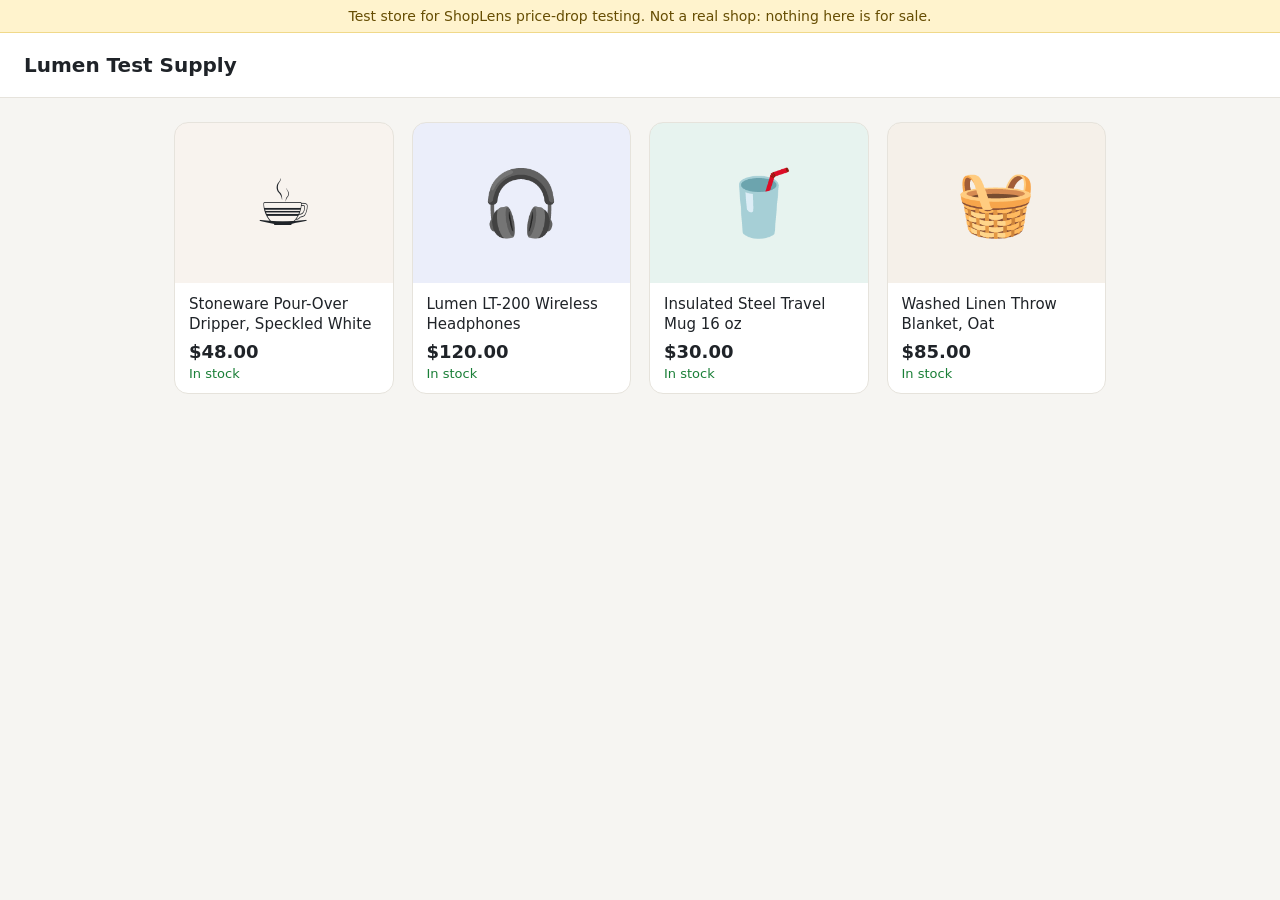
==== index.html @ 5159478b "Lumen Test Supply: static fake shop for ShopLens price-drop testing Co-Authored-By: Claude Opus 5.5 " ====
<!DOCTYPE html>
<html lang="en"><head><meta charset="utf-8"><meta name="viewport" content="width=device-width, initial-scale=1">
<meta name="robots" content="noindex, nofollow"><title>Lumen Test Supply</title>
<link rel="stylesheet" href="style.css"></head>
<body><div class="banner">Test store for ShopLens price-drop testing. Not a real shop: nothing here is for sale.</div><header><a href="./">Lumen Test Supply</a></header><main><div class="grid"><a class="tile" href="products/dripper.html"><div class="img" style="background:#C9A27E22">☕</div><div class="body"><div class="name">Stoneware Pour-Over Dripper, Speckled White</div><div class="price">$48.00</div><div class="stock">In stock</div></div></a><a class="tile" href="products/headphones.html"><div class="img" style="background:#6C7FD822">🎧</div><div class="body"><div class="name">Lumen LT-200 Wireless Headphones</div><div class="price">$120.00</div><div class="stock">In stock</div></div></a><a class="tile" href="products/travel-mug.html"><div class="img" style="background:#4FA38A22">🥤</div><div class="body"><div class="name">Insulated Steel Travel Mug 16 oz</div><div class="price">$30.00</div><div class="stock">In stock</div></div></a><a class="tile" href="products/throw.html"><div class="img" style="background:#B58B5A22">🧺</div><div class="body"><div class="name">Washed Linen Throw Blanket, Oat</div><div class="price">$85.00</div><div class="stock">In stock</div></div></a></div></main></body></html>
---- style.css ----
*{box-sizing:border-box}body{margin:0;font-family:system-ui,-apple-system,Segoe UI,Roboto,sans-serif;background:#f6f5f2;color:#1f2328}
.banner{background:#fff3cd;color:#664d03;text-align:center;padding:8px 12px;font-size:14px;border-bottom:1px solid #f0d98a}
header{padding:20px 24px;background:#fff;border-bottom:1px solid #e6e3dc}header a{color:inherit;text-decoration:none;font-weight:700;font-size:20px}
main{max-width:980px;margin:0 auto;padding:24px}.grid{display:grid;grid-template-columns:repeat(auto-fill,minmax(210px,1fr));gap:18px}
.tile{background:#fff;border:1px solid #e6e3dc;border-radius:14px;overflow:hidden;color:inherit;text-decoration:none;display:block}
.tile:hover{box-shadow:0 4px 14px rgba(0,0,0,.08)}.img{height:160px;display:flex;align-items:center;justify-content:center;font-size:64px}
.tile .body{padding:12px 14px}.name{font-size:15px;line-height:1.3;min-height:40px}.price{font-weight:700;font-size:18px;margin-top:6px}
.stock{color:#1a7f37;font-size:13px;margin-top:4px}.detail{display:grid;grid-template-columns:1fr 1fr;gap:28px;background:#fff;border:1px solid #e6e3dc;border-radius:16px;padding:24px}
.detail .img{height:320px;border-radius:12px;font-size:120px}.detail h1{font-size:24px;margin:0 0 10px}.detail .price{font-size:28px}
.btn{display:inline-block;margin-top:18px;padding:12px 18px;border-radius:10px;background:#ccc;color:#555;cursor:not-allowed}
@media(max-width:640px){.detail{grid-template-columns:1fr}}
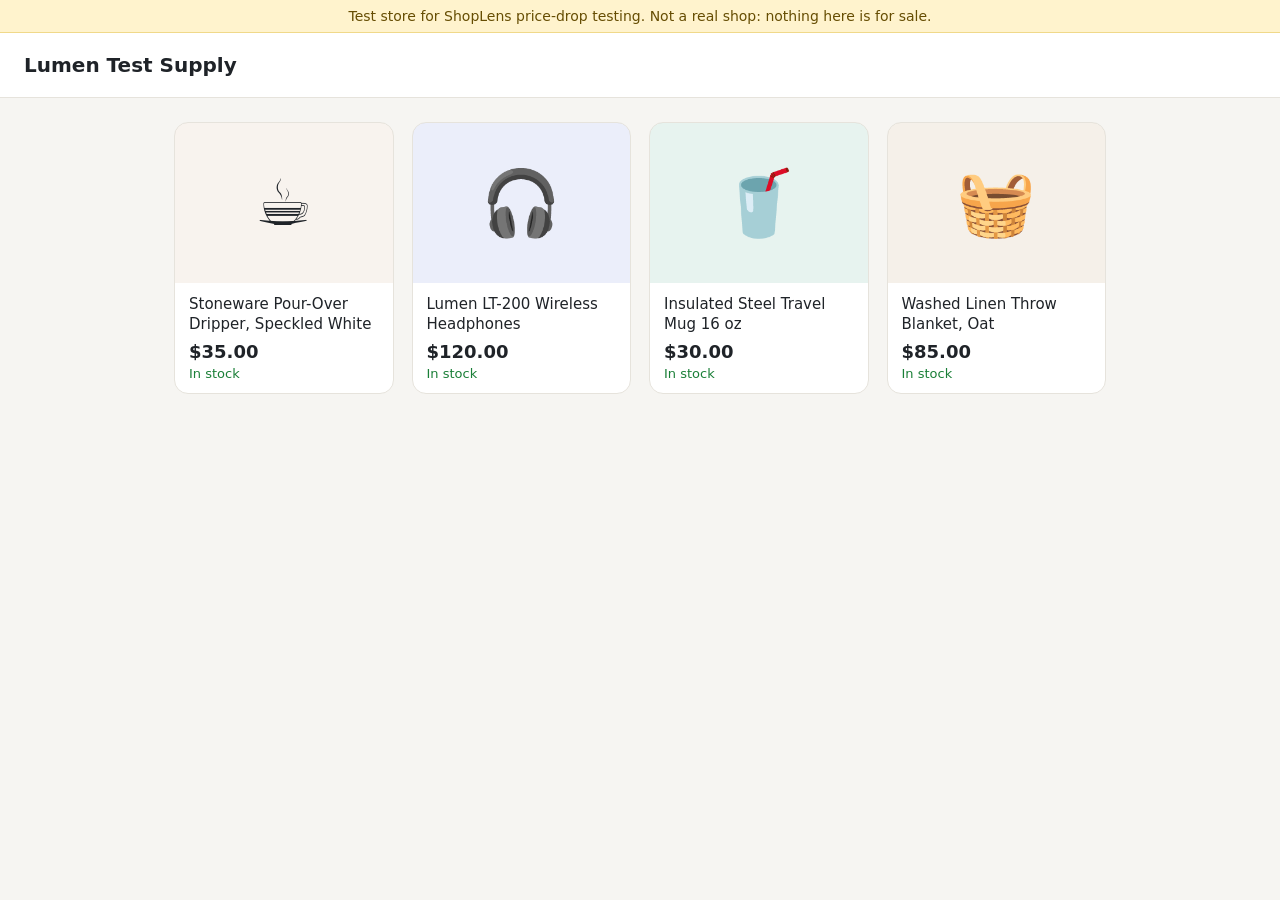
==== commit e5763ae7: "Update index.html" ====
--- a/index.html
+++ b/index.html
@@ -2,4 +2,4 @@
 <html lang="en"><head><meta charset="utf-8"><meta name="viewport" content="width=device-width, initial-scale=1">
 <meta name="robots" content="noindex, nofollow"><title>Lumen Test Supply</title>
 <link rel="stylesheet" href="style.css"></head>
-<body><div class="banner">Test store for ShopLens price-drop testing. Not a real shop: nothing here is for sale.</div><header><a href="./">Lumen Test Supply</a></header><main><div class="grid"><a class="tile" href="products/dripper.html"><div class="img" style="background:#C9A27E22">☕</div><div class="body"><div class="name">Stoneware Pour-Over Dripper, Speckled White</div><div class="price">$48.00</div><div class="stock">In stock</div></div></a><a class="tile" href="products/headphones.html"><div class="img" style="background:#6C7FD822">🎧</div><div class="body"><div class="name">Lumen LT-200 Wireless Headphones</div><div class="price">$120.00</div><div class="stock">In stock</div></div></a><a class="tile" href="products/travel-mug.html"><div class="img" style="background:#4FA38A22">🥤</div><div class="body"><div class="name">Insulated Steel Travel Mug 16 oz</div><div class="price">$30.00</div><div class="stock">In stock</div></div></a><a class="tile" href="products/throw.html"><div class="img" style="background:#B58B5A22">🧺</div><div class="body"><div class="name">Washed Linen Throw Blanket, Oat</div><div class="price">$85.00</div><div class="stock">In stock</div></div></a></div></main></body></html>
+<body><div class="banner">Test store for ShopLens price-drop testing. Not a real shop: nothing here is for sale.</div><header><a href="./">Lumen Test Supply</a></header><main><div class="grid"><a class="tile" href="products/dripper.html"><div class="img" style="background:#C9A27E22">☕</div><div class="body"><div class="name">Stoneware Pour-Over Dripper, Speckled White</div><div class="price">$35.00</div><div class="stock">In stock</div></div></a><a class="tile" href="products/headphones.html"><div class="img" style="background:#6C7FD822">🎧</div><div class="body"><div class="name">Lumen LT-200 Wireless Headphones</div><div class="price">$120.00</div><div class="stock">In stock</div></div></a><a class="tile" href="products/travel-mug.html"><div class="img" style="background:#4FA38A22">🥤</div><div class="body"><div class="name">Insulated Steel Travel Mug 16 oz</div><div class="price">$30.00</div><div class="stock">In stock</div></div></a><a class="tile" href="products/throw.html"><div class="img" style="background:#B58B5A22">🧺</div><div class="body"><div class="name">Washed Linen Throw Blanket, Oat</div><div class="price">$85.00</div><div class="stock">In stock</div></div></a></div></main></body></html>
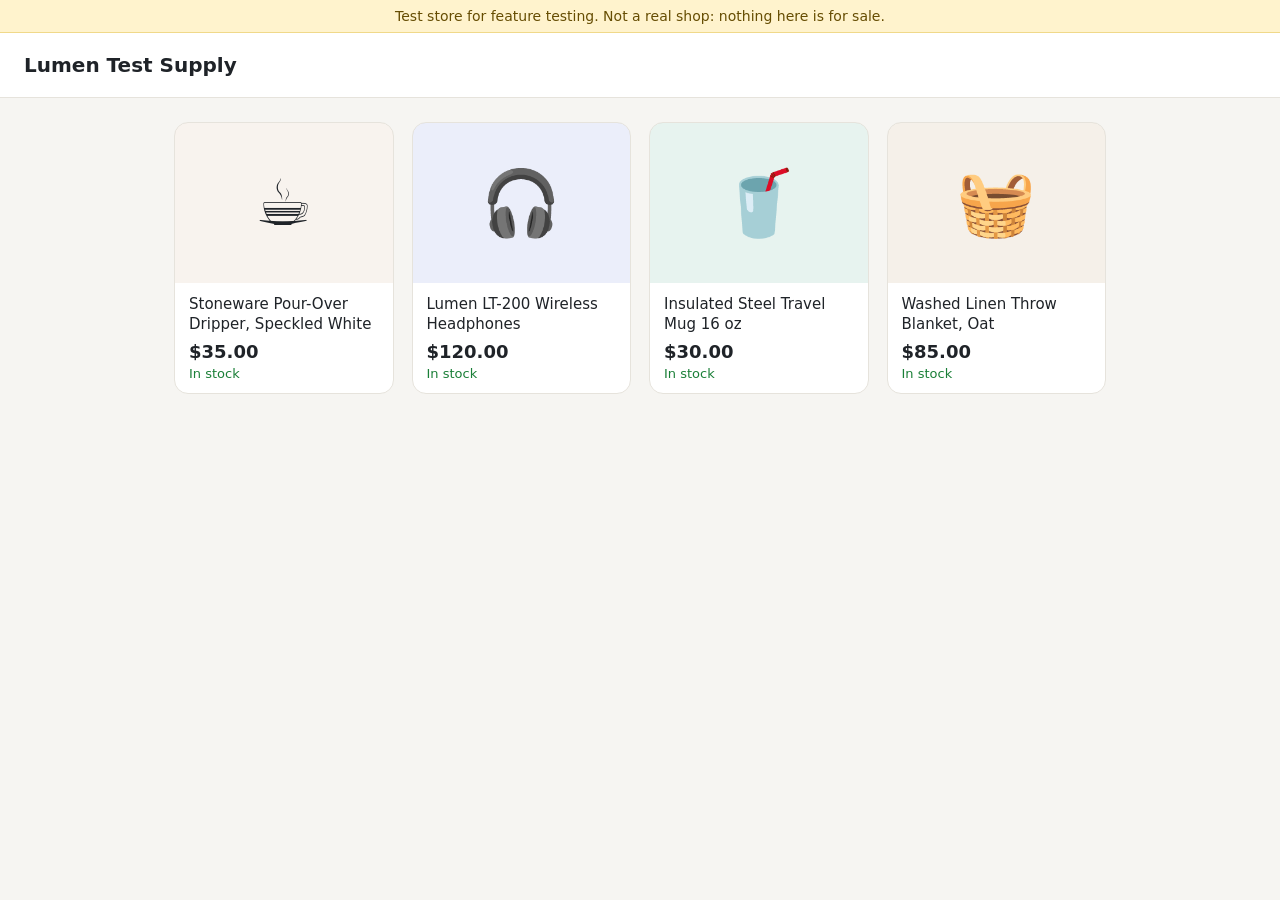
==== commit 6495bf84: "Update index.html" ====
--- a/index.html
+++ b/index.html
@@ -2,4 +2,4 @@
 <html lang="en"><head><meta charset="utf-8"><meta name="viewport" content="width=device-width, initial-scale=1">
 <meta name="robots" content="noindex, nofollow"><title>Lumen Test Supply</title>
 <link rel="stylesheet" href="style.css"></head>
-<body><div class="banner">Test store for ShopLens price-drop testing. Not a real shop: nothing here is for sale.</div><header><a href="./">Lumen Test Supply</a></header><main><div class="grid"><a class="tile" href="products/dripper.html"><div class="img" style="background:#C9A27E22">☕</div><div class="body"><div class="name">Stoneware Pour-Over Dripper, Speckled White</div><div class="price">$35.00</div><div class="stock">In stock</div></div></a><a class="tile" href="products/headphones.html"><div class="img" style="background:#6C7FD822">🎧</div><div class="body"><div class="name">Lumen LT-200 Wireless Headphones</div><div class="price">$120.00</div><div class="stock">In stock</div></div></a><a class="tile" href="products/travel-mug.html"><div class="img" style="background:#4FA38A22">🥤</div><div class="body"><div class="name">Insulated Steel Travel Mug 16 oz</div><div class="price">$30.00</div><div class="stock">In stock</div></div></a><a class="tile" href="products/throw.html"><div class="img" style="background:#B58B5A22">🧺</div><div class="body"><div class="name">Washed Linen Throw Blanket, Oat</div><div class="price">$85.00</div><div class="stock">In stock</div></div></a></div></main></body></html>
+<body><div class="banner">Test store for feature testing. Not a real shop: nothing here is for sale.</div><header><a href="./">Lumen Test Supply</a></header><main><div class="grid"><a class="tile" href="products/dripper.html"><div class="img" style="background:#C9A27E22">☕</div><div class="body"><div class="name">Stoneware Pour-Over Dripper, Speckled White</div><div class="price">$35.00</div><div class="stock">In stock</div></div></a><a class="tile" href="products/headphones.html"><div class="img" style="background:#6C7FD822">🎧</div><div class="body"><div class="name">Lumen LT-200 Wireless Headphones</div><div class="price">$120.00</div><div class="stock">In stock</div></div></a><a class="tile" href="products/travel-mug.html"><div class="img" style="background:#4FA38A22">🥤</div><div class="body"><div class="name">Insulated Steel Travel Mug 16 oz</div><div class="price">$30.00</div><div class="stock">In stock</div></div></a><a class="tile" href="products/throw.html"><div class="img" style="background:#B58B5A22">🧺</div><div class="body"><div class="name">Washed Linen Throw Blanket, Oat</div><div class="price">$85.00</div><div class="stock">In stock</div></div></a></div></main></body></html>
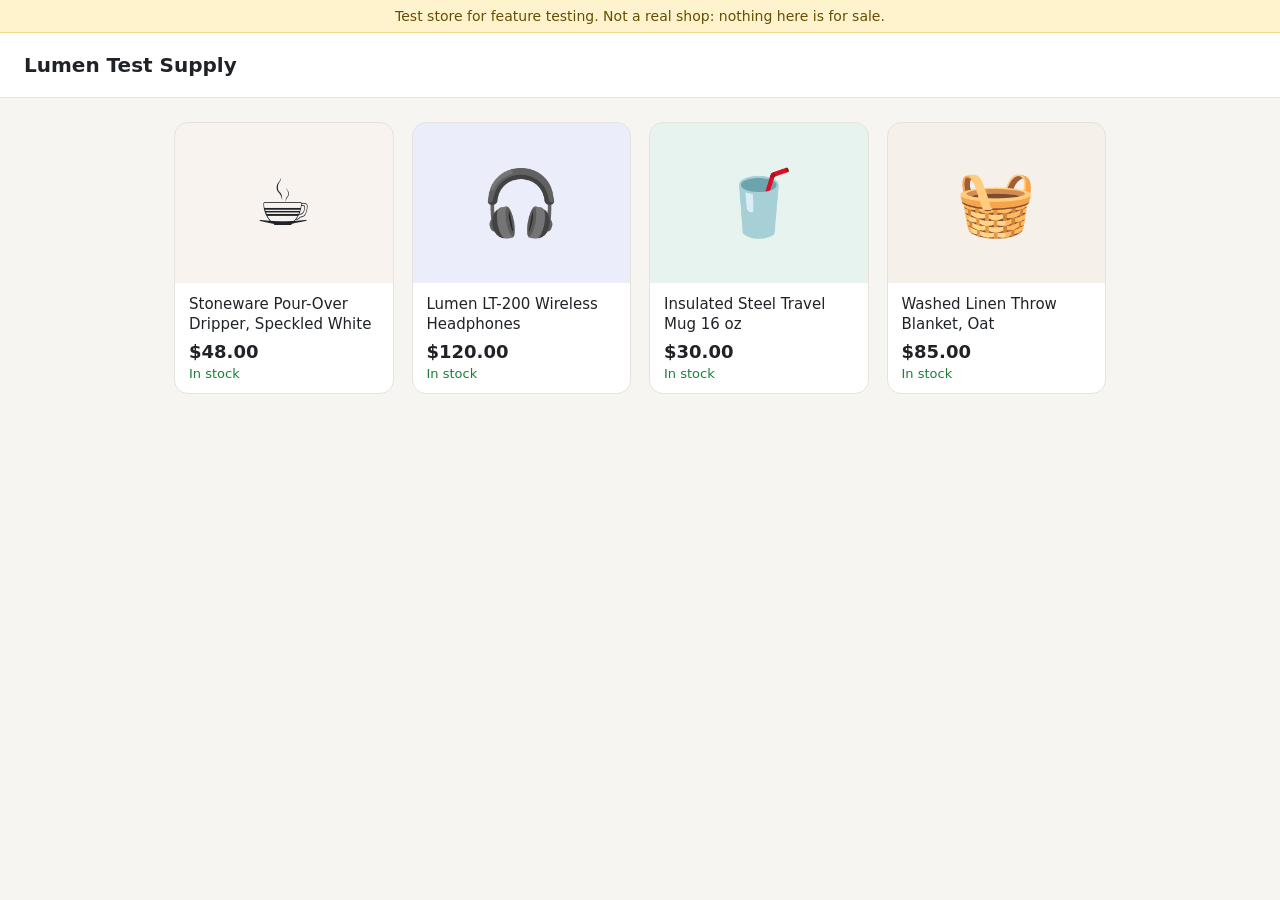
==== commit 5e9238d8: "Update index.html" ====
--- a/index.html
+++ b/index.html
@@ -2,4 +2,4 @@
 <html lang="en"><head><meta charset="utf-8"><meta name="viewport" content="width=device-width, initial-scale=1">
 <meta name="robots" content="noindex, nofollow"><title>Lumen Test Supply</title>
 <link rel="stylesheet" href="style.css"></head>
-<body><div class="banner">Test store for feature testing. Not a real shop: nothing here is for sale.</div><header><a href="./">Lumen Test Supply</a></header><main><div class="grid"><a class="tile" href="products/dripper.html"><div class="img" style="background:#C9A27E22">☕</div><div class="body"><div class="name">Stoneware Pour-Over Dripper, Speckled White</div><div class="price">$35.00</div><div class="stock">In stock</div></div></a><a class="tile" href="products/headphones.html"><div class="img" style="background:#6C7FD822">🎧</div><div class="body"><div class="name">Lumen LT-200 Wireless Headphones</div><div class="price">$120.00</div><div class="stock">In stock</div></div></a><a class="tile" href="products/travel-mug.html"><div class="img" style="background:#4FA38A22">🥤</div><div class="body"><div class="name">Insulated Steel Travel Mug 16 oz</div><div class="price">$30.00</div><div class="stock">In stock</div></div></a><a class="tile" href="products/throw.html"><div class="img" style="background:#B58B5A22">🧺</div><div class="body"><div class="name">Washed Linen Throw Blanket, Oat</div><div class="price">$85.00</div><div class="stock">In stock</div></div></a></div></main></body></html>
+<body><div class="banner">Test store for feature testing. Not a real shop: nothing here is for sale.</div><header><a href="./">Lumen Test Supply</a></header><main><div class="grid"><a class="tile" href="products/dripper.html"><div class="img" style="background:#C9A27E22">☕</div><div class="body"><div class="name">Stoneware Pour-Over Dripper, Speckled White</div><div class="price">$48.00</div><div class="stock">In stock</div></div></a><a class="tile" href="products/headphones.html"><div class="img" style="background:#6C7FD822">🎧</div><div class="body"><div class="name">Lumen LT-200 Wireless Headphones</div><div class="price">$120.00</div><div class="stock">In stock</div></div></a><a class="tile" href="products/travel-mug.html"><div class="img" style="background:#4FA38A22">🥤</div><div class="body"><div class="name">Insulated Steel Travel Mug 16 oz</div><div class="price">$30.00</div><div class="stock">In stock</div></div></a><a class="tile" href="products/throw.html"><div class="img" style="background:#B58B5A22">🧺</div><div class="body"><div class="name">Washed Linen Throw Blanket, Oat</div><div class="price">$85.00</div><div class="stock">In stock</div></div></a></div></main></body></html>
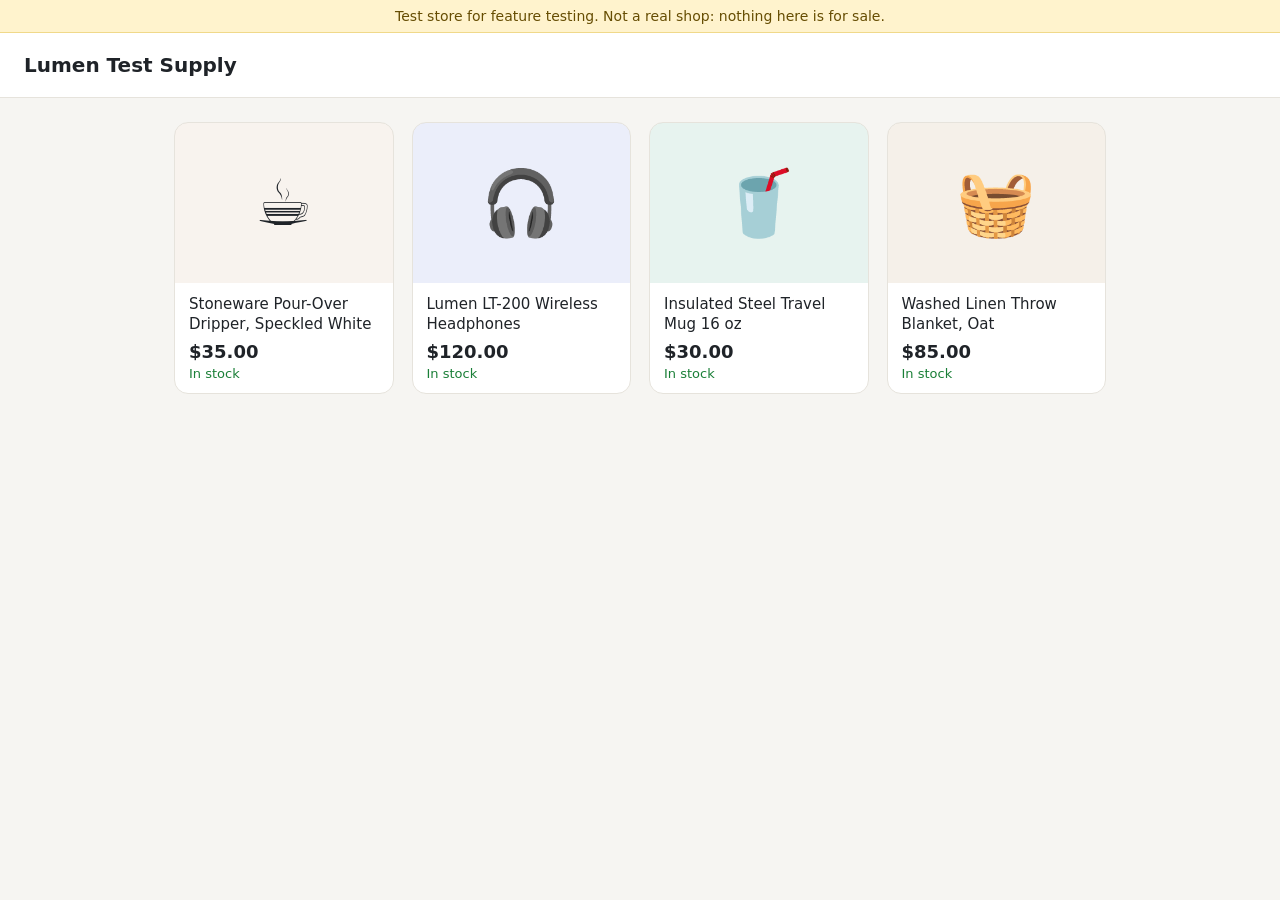
==== commit c646fd3a: "Update index.html" ====
--- a/index.html
+++ b/index.html
@@ -2,4 +2,4 @@
 <html lang="en"><head><meta charset="utf-8"><meta name="viewport" content="width=device-width, initial-scale=1">
 <meta name="robots" content="noindex, nofollow"><title>Lumen Test Supply</title>
 <link rel="stylesheet" href="style.css"></head>
-<body><div class="banner">Test store for feature testing. Not a real shop: nothing here is for sale.</div><header><a href="./">Lumen Test Supply</a></header><main><div class="grid"><a class="tile" href="products/dripper.html"><div class="img" style="background:#C9A27E22">☕</div><div class="body"><div class="name">Stoneware Pour-Over Dripper, Speckled White</div><div class="price">$48.00</div><div class="stock">In stock</div></div></a><a class="tile" href="products/headphones.html"><div class="img" style="background:#6C7FD822">🎧</div><div class="body"><div class="name">Lumen LT-200 Wireless Headphones</div><div class="price">$120.00</div><div class="stock">In stock</div></div></a><a class="tile" href="products/travel-mug.html"><div class="img" style="background:#4FA38A22">🥤</div><div class="body"><div class="name">Insulated Steel Travel Mug 16 oz</div><div class="price">$30.00</div><div class="stock">In stock</div></div></a><a class="tile" href="products/throw.html"><div class="img" style="background:#B58B5A22">🧺</div><div class="body"><div class="name">Washed Linen Throw Blanket, Oat</div><div class="price">$85.00</div><div class="stock">In stock</div></div></a></div></main></body></html>
+<body><div class="banner">Test store for feature testing. Not a real shop: nothing here is for sale.</div><header><a href="./">Lumen Test Supply</a></header><main><div class="grid"><a class="tile" href="products/dripper.html"><div class="img" style="background:#C9A27E22">☕</div><div class="body"><div class="name">Stoneware Pour-Over Dripper, Speckled White</div><div class="price">$35.00</div><div class="stock">In stock</div></div></a><a class="tile" href="products/headphones.html"><div class="img" style="background:#6C7FD822">🎧</div><div class="body"><div class="name">Lumen LT-200 Wireless Headphones</div><div class="price">$120.00</div><div class="stock">In stock</div></div></a><a class="tile" href="products/travel-mug.html"><div class="img" style="background:#4FA38A22">🥤</div><div class="body"><div class="name">Insulated Steel Travel Mug 16 oz</div><div class="price">$30.00</div><div class="stock">In stock</div></div></a><a class="tile" href="products/throw.html"><div class="img" style="background:#B58B5A22">🧺</div><div class="body"><div class="name">Washed Linen Throw Blanket, Oat</div><div class="price">$85.00</div><div class="stock">In stock</div></div></a></div></main></body></html>
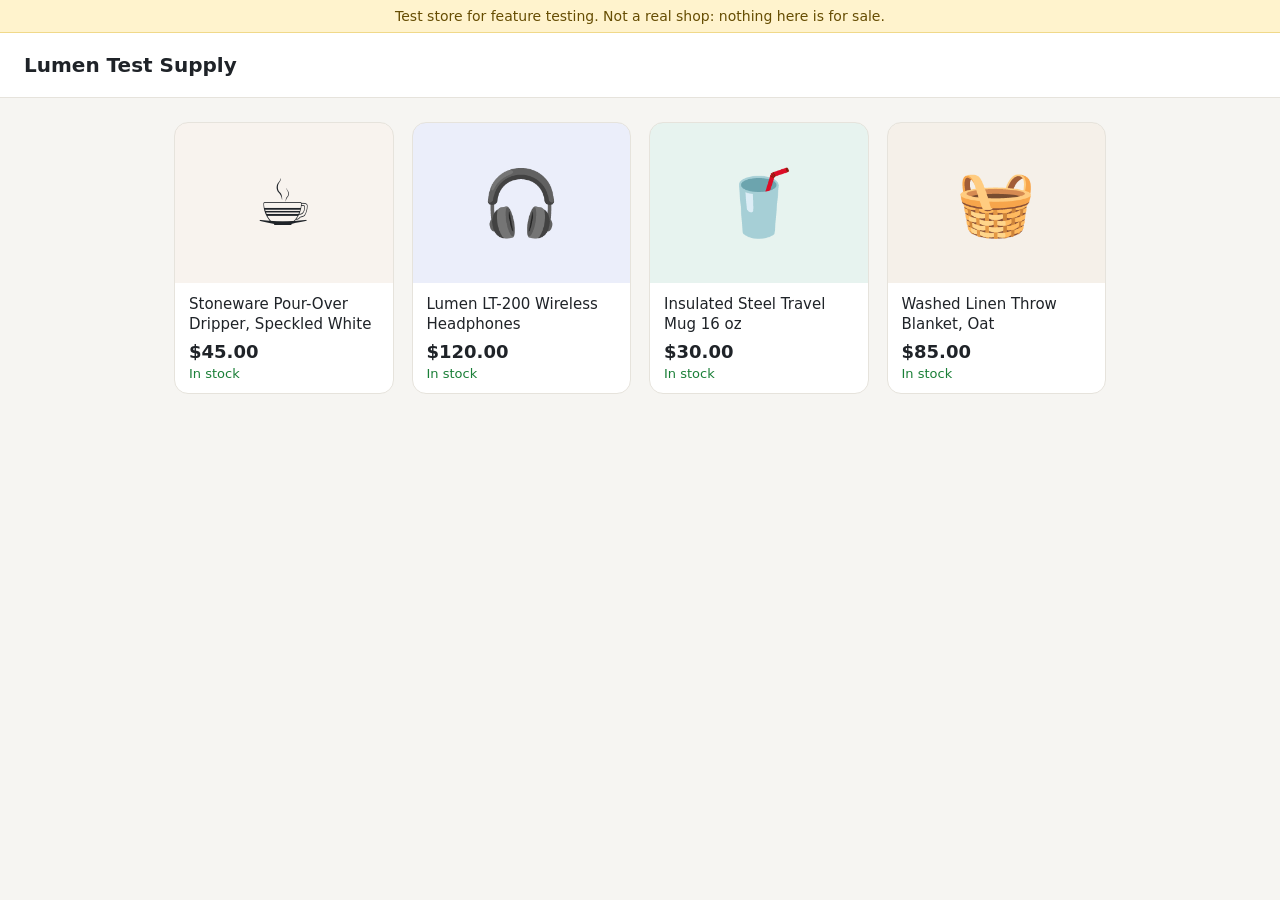
==== commit 40993356: "Update index.html" ====
--- a/index.html
+++ b/index.html
@@ -2,4 +2,4 @@
 <html lang="en"><head><meta charset="utf-8"><meta name="viewport" content="width=device-width, initial-scale=1">
 <meta name="robots" content="noindex, nofollow"><title>Lumen Test Supply</title>
 <link rel="stylesheet" href="style.css"></head>
-<body><div class="banner">Test store for feature testing. Not a real shop: nothing here is for sale.</div><header><a href="./">Lumen Test Supply</a></header><main><div class="grid"><a class="tile" href="products/dripper.html"><div class="img" style="background:#C9A27E22">☕</div><div class="body"><div class="name">Stoneware Pour-Over Dripper, Speckled White</div><div class="price">$35.00</div><div class="stock">In stock</div></div></a><a class="tile" href="products/headphones.html"><div class="img" style="background:#6C7FD822">🎧</div><div class="body"><div class="name">Lumen LT-200 Wireless Headphones</div><div class="price">$120.00</div><div class="stock">In stock</div></div></a><a class="tile" href="products/travel-mug.html"><div class="img" style="background:#4FA38A22">🥤</div><div class="body"><div class="name">Insulated Steel Travel Mug 16 oz</div><div class="price">$30.00</div><div class="stock">In stock</div></div></a><a class="tile" href="products/throw.html"><div class="img" style="background:#B58B5A22">🧺</div><div class="body"><div class="name">Washed Linen Throw Blanket, Oat</div><div class="price">$85.00</div><div class="stock">In stock</div></div></a></div></main></body></html>
+<body><div class="banner">Test store for feature testing. Not a real shop: nothing here is for sale.</div><header><a href="./">Lumen Test Supply</a></header><main><div class="grid"><a class="tile" href="products/dripper.html"><div class="img" style="background:#C9A27E22">☕</div><div class="body"><div class="name">Stoneware Pour-Over Dripper, Speckled White</div><div class="price">$45.00</div><div class="stock">In stock</div></div></a><a class="tile" href="products/headphones.html"><div class="img" style="background:#6C7FD822">🎧</div><div class="body"><div class="name">Lumen LT-200 Wireless Headphones</div><div class="price">$120.00</div><div class="stock">In stock</div></div></a><a class="tile" href="products/travel-mug.html"><div class="img" style="background:#4FA38A22">🥤</div><div class="body"><div class="name">Insulated Steel Travel Mug 16 oz</div><div class="price">$30.00</div><div class="stock">In stock</div></div></a><a class="tile" href="products/throw.html"><div class="img" style="background:#B58B5A22">🧺</div><div class="body"><div class="name">Washed Linen Throw Blanket, Oat</div><div class="price">$85.00</div><div class="stock">In stock</div></div></a></div></main></body></html>
